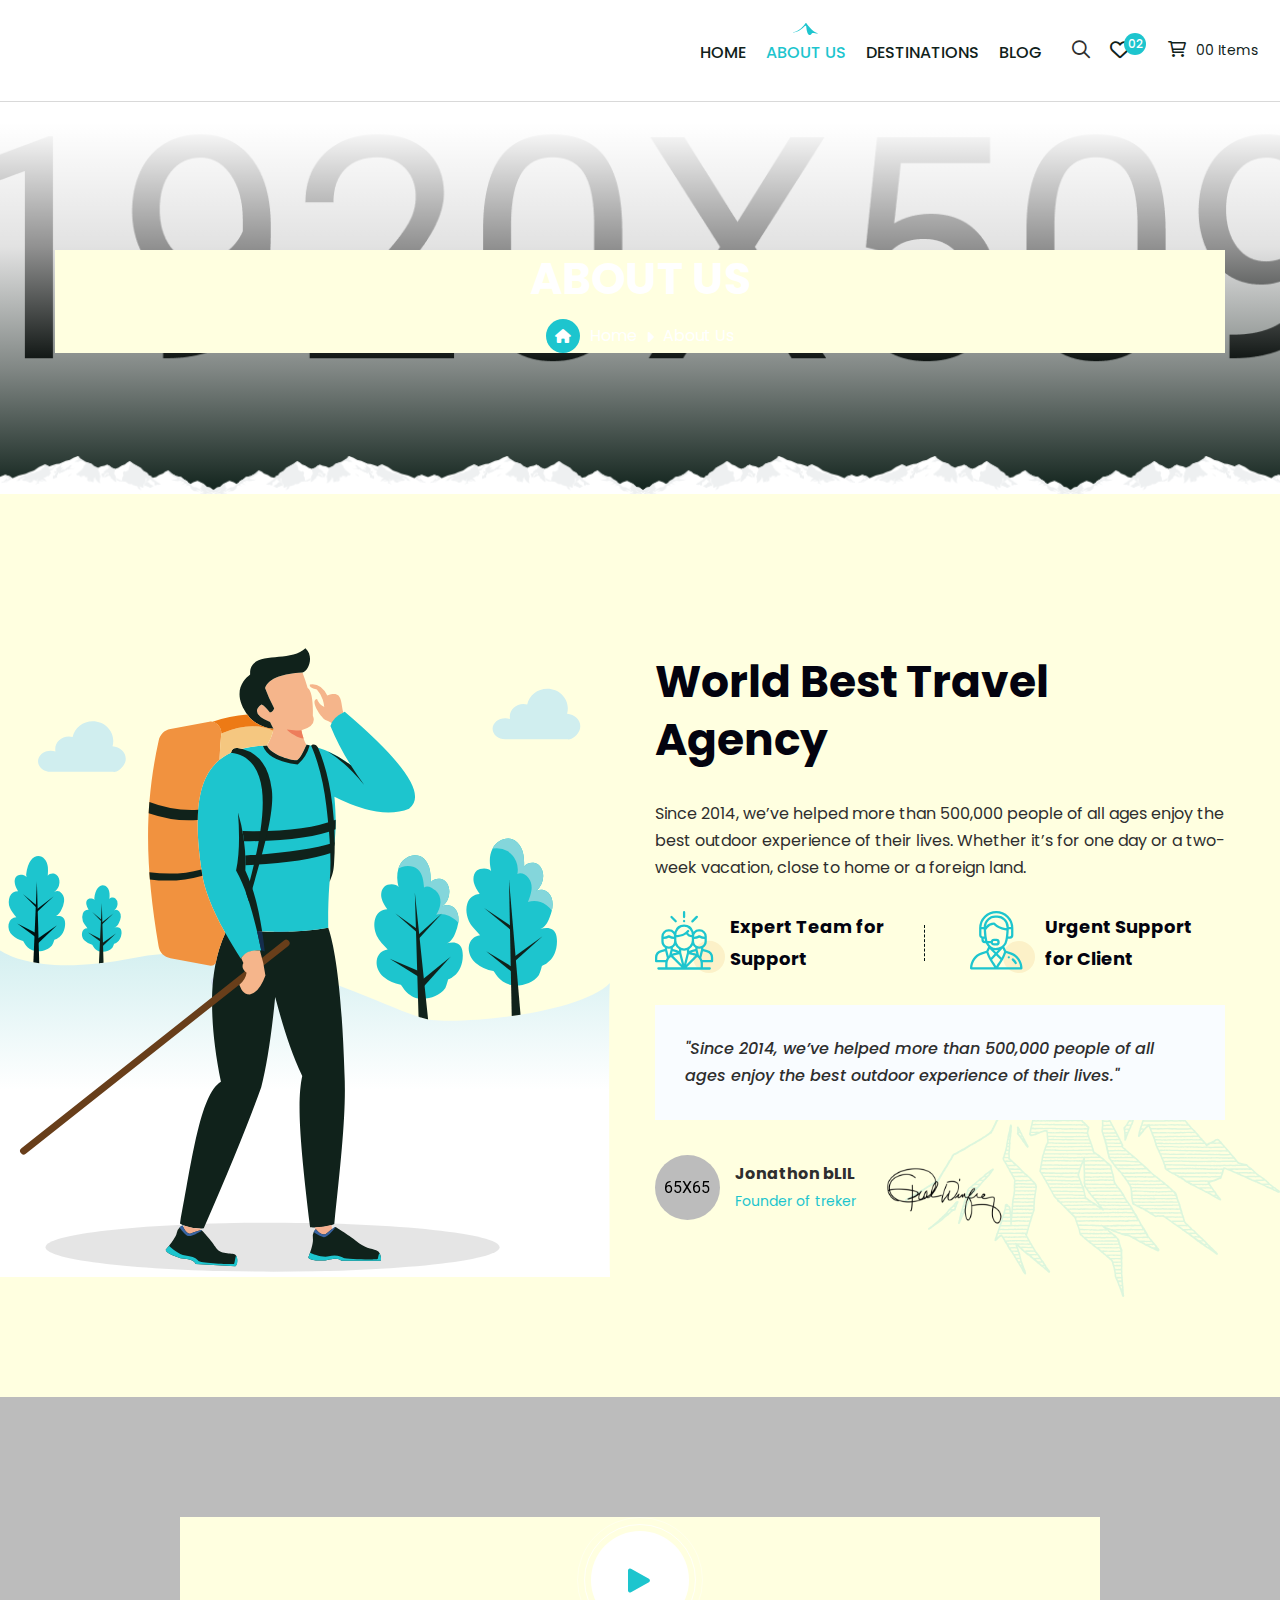
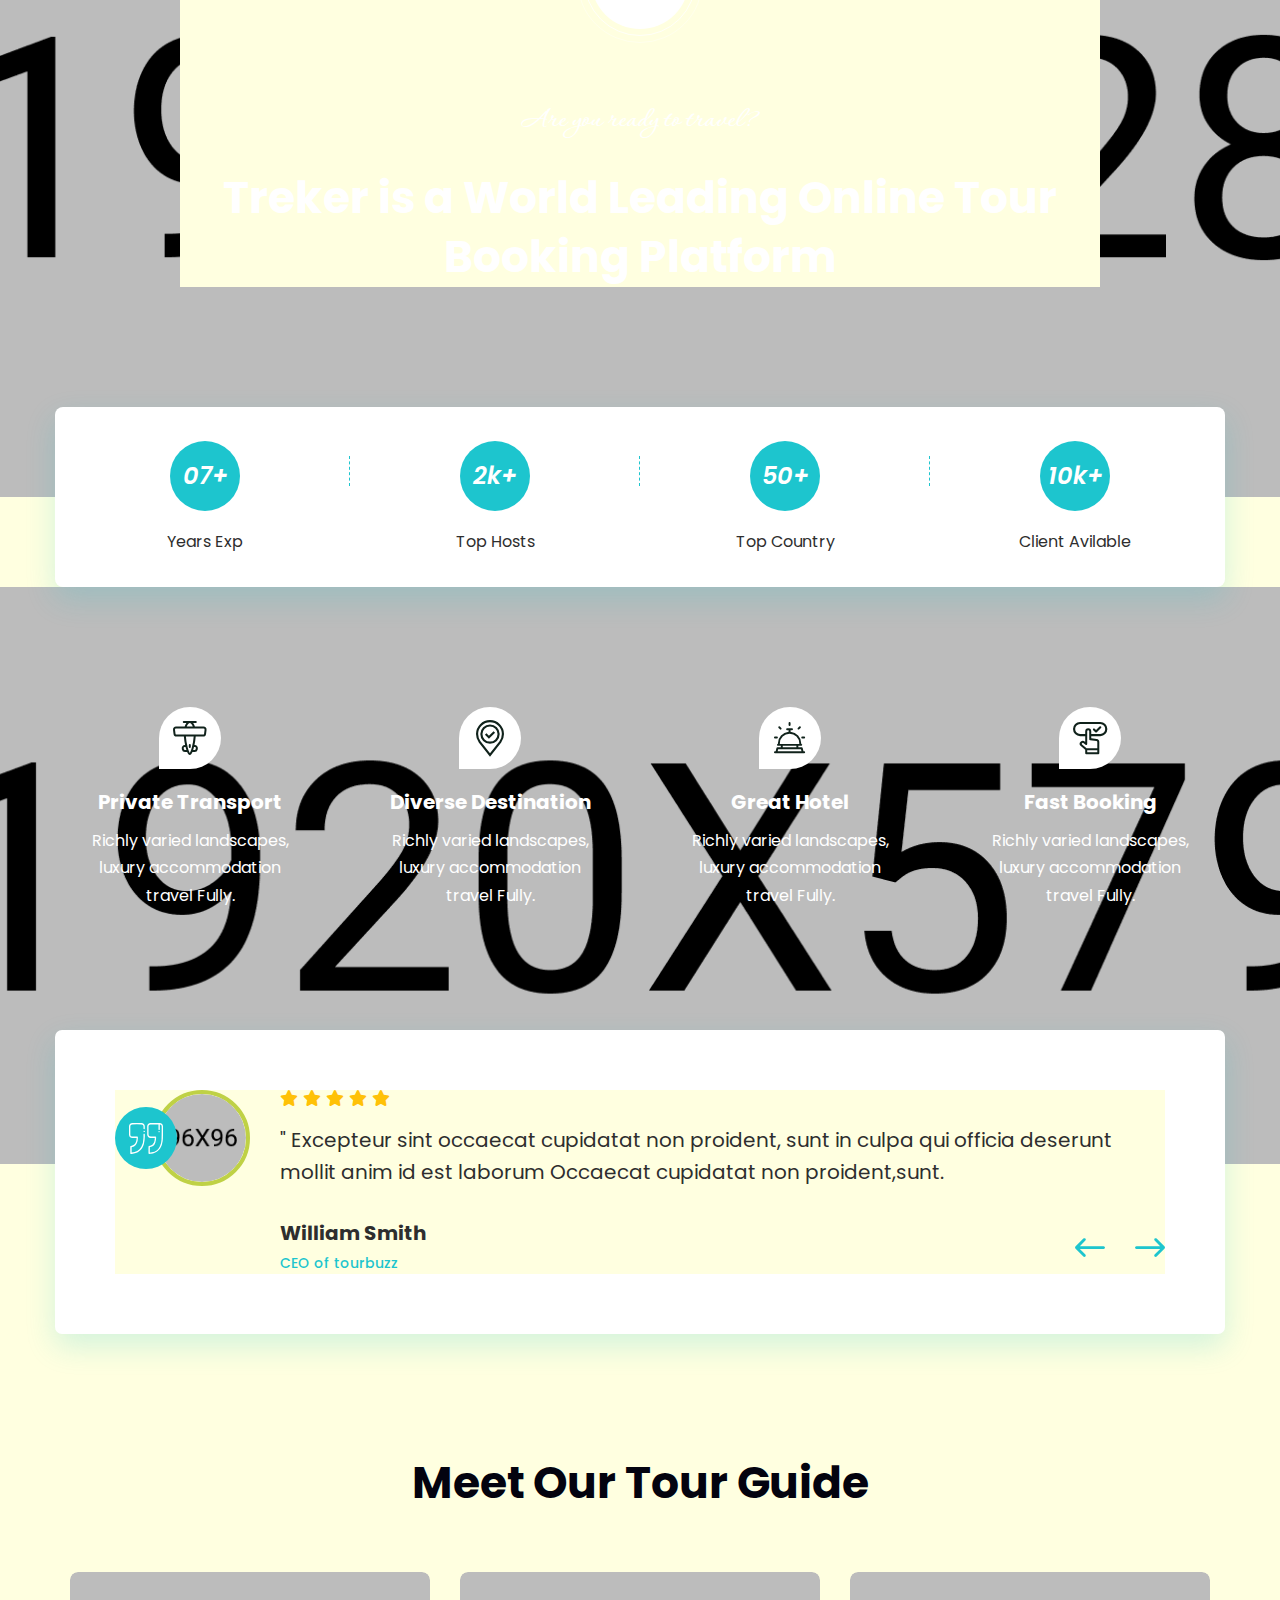
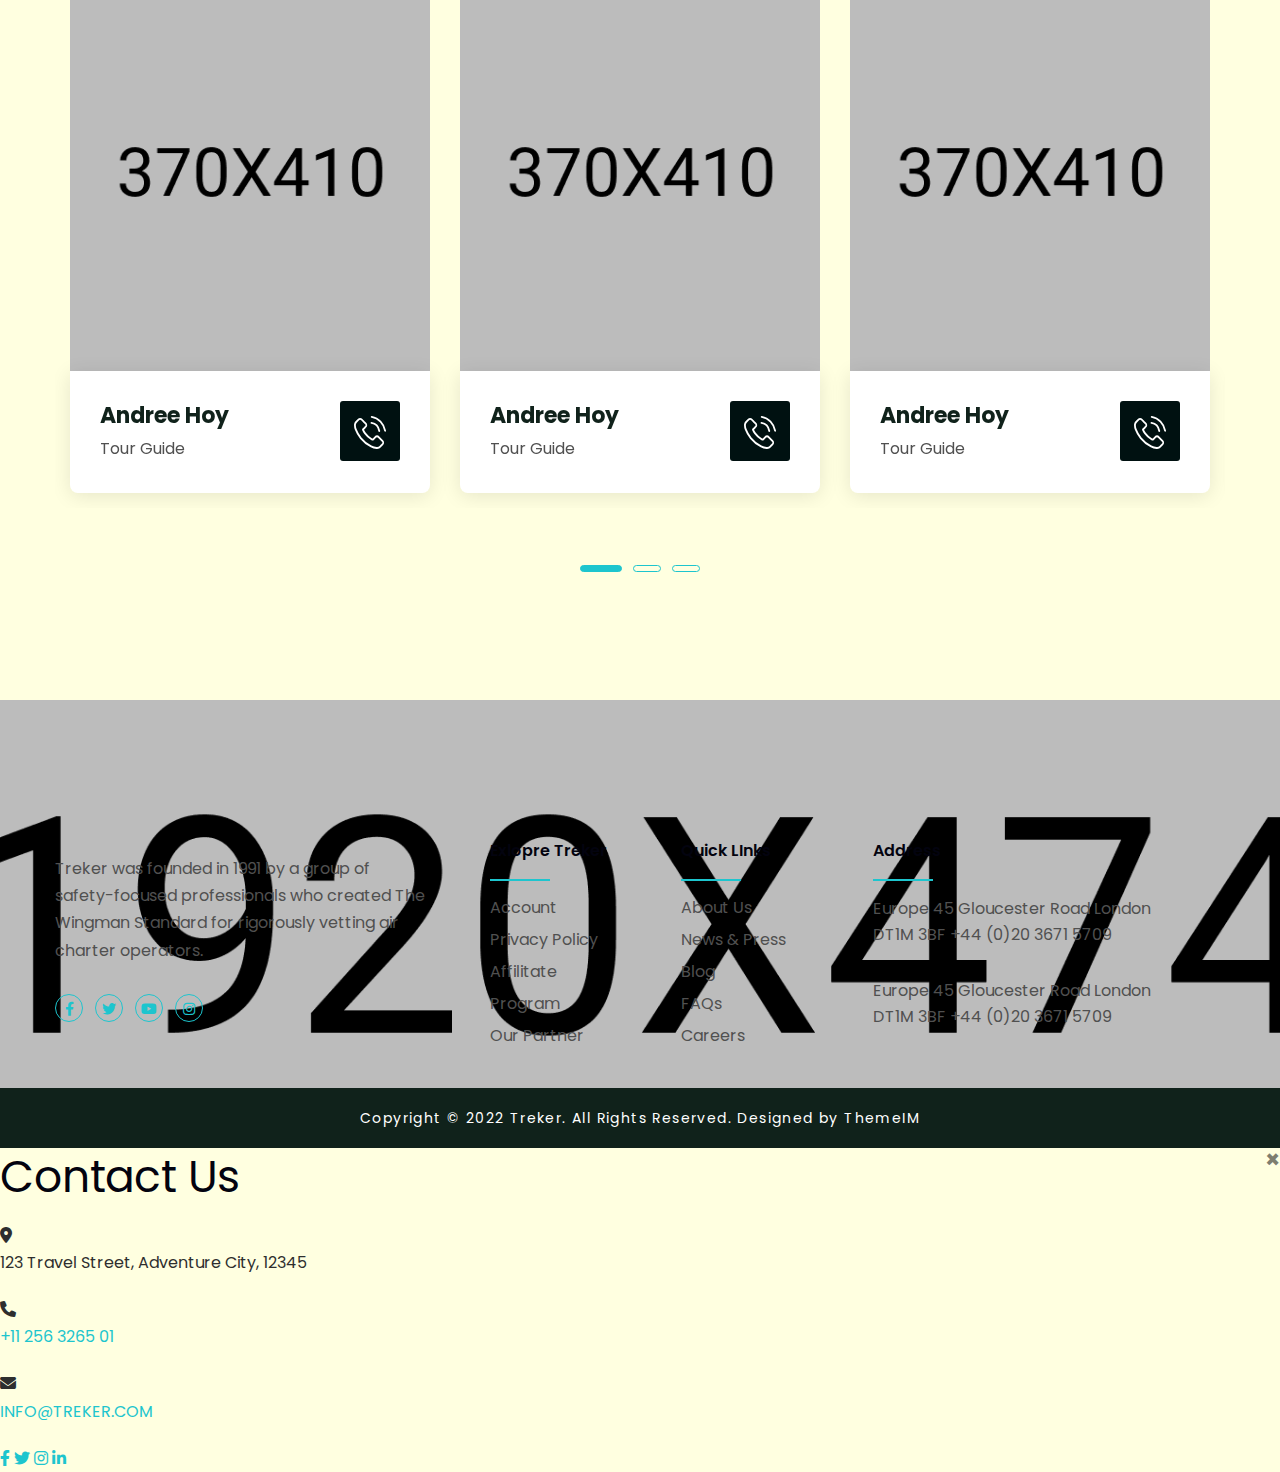
==== about.html @ 681a2a3d "Initial commit" ====
<!DOCTYPE html>
<html lang="en">
<head>
<meta charset="utf-8">
<title>Treker - About Us</title>
<!-- Stylesheets -->
<link href="css/bootstrap.css" rel="stylesheet">
<link href="css/style.css" rel="stylesheet">
<link rel="shortcut icon" href="images/favicon.png" type="image/x-icon">
<link rel="icon" href="images/favicon.png" type="image/x-icon">
<!-- Responsive -->
<meta http-equiv="X-UA-Compatible" content="IE=edge">
<meta name="viewport" content="width=device-width, initial-scale=1.0, maximum-scale=1.0, user-scalable=0">
<link href="css/responsive.css" rel="stylesheet">
<!--[if lt IE 9]><script src="https://cdnjs.cloudflare.com/ajax/libs/html5shiv/3.7.3/html5shiv.js"></script><![endif]--> 

</head>

<body>
  <div class="page-wrapper"> 
  
    <!-- Preloader -->
    <div class="preloader"></div> 
    <div class="search-backdrop"></div>
    <!-- Main Header-->
    <header class="main-header header-style-two">
        <!-- Header Upper -->
        <div class="header-upper">        
            <div class="auto-container">
                <!-- Main Box -->
                <div class="main-box clearfix">
                    <!--Logo-->
                    <div class="logo-box">
                         <div class="logo"><a href="index.html" title="Treker"><img src="images/logo.svg" alt="" title="Treker"></a></div>
                    </div>

                    <div class="nav-box clearfix">
                        <!--Nav Outer-->
                        <div class="nav-outer clearfix">         
                            <nav class="main-menu">
                                <ul class="navigation clearfix">
                                    <li class="dropdown"><a href="index.html">Home</a>
                                        
                                    <li class="current dropdown"><a href="about.html">About Us</a>
                                    
                                    
                                    <li><a href="destinations.html">Destinations</a></li>
                                   
                                    <li class="dropdown"><a href="blog.html">Blog</a>
                                   
                                </ul>
                            </nav>
                            <!-- Main Menu End-->
                        </div>
                        <!--Nav Outer End-->

                        <div class="links-box clearfix">
                            <div class="link search-btn search-toggle"><span class="icon far fa-search"></span></div>
                            <div class="link fav-btn"><a href="#"><span class="icon far fa-heart"></span><span class="count">02</span></a></div>
                            <div class="link cart-btn"><a href="#" class="clearfix"><div class="cart-info"><span class="icon far fa-shopping-cart"></span>00 Items</div></a></div>
                        </div>

                        <!-- Hidden Nav Toggler -->
                        <div class="nav-toggler">
                            <button class="hidden-bar-opener"><span class="icon"><img src="images/icons/menu-icon.svg" alt=""></span></button>
                        </div>

                    </div>

                    <!-- End Header Upper -->
                    <div class="search-box">
                        <div class="outer-container">
                            <div class="inner-box">
                                <div class="form-box">
                                    <div class="s-close-btn"><span class="icon far fa-times"></span></div>
                                    <span class="s-icon fa fa-search"></span>
                                    <form method="post" action="index.html">
                                        <div class="form-group">
                                            <input type="search" name="search" value="" placeholder="Search Here" required="">
                                        </div>
                                    </form>
                                </div>
                            </div>
                        </div>
                    </div>

                </div>
            </div>
        </div>
    </header>
    <!--End Main Header -->

    <!--Search Backdrop-->
    <div class="search-backdrop"></div>

    
    <!--Menu Backdrop-->
    <div class="menu-backdrop"></div>

    <!-- Hidden Navigation Bar -->
    <section class="hidden-bar">
        <!-- Hidden Bar Wrapper -->
        <div class="hidden-bar-wrapper">
            <div class="hidden-bar-closer"><span class="icon"><svg class="icon-close" role="presentation" viewBox="0 0 16 14"><path d="M15 0L1 14m14 0L1 0" stroke="currentColor" fill="none" fill-rule="evenodd"></path></svg></span></div>
            <div class="nav-logo-box">
                <div class="logo"><a href="index.html" title="Treker"><img src="images/logo.svg" alt="" title="Treker"></a></div>
            </div>
            <!-- .Side-menu -->
            <div class="side-menu">
                 <ul class="navigation clearfix">
                    <li class="dropdown"><a href="index.html">Home</a>
                        <ul>
                            <li><a href="index.html">Home 01</a></li>
                            <li><a href="index-2.html">Home 02</a></li>
                        </ul>
                    </li>
                    <li class="current dropdown"><a href="about.html">About Us</a>
                        <ul>
                            <li><a href="team.html">Our Team</a></li>
                            <li><a href="team-member.html">Team Member</a></li>
                            <li><a href="faq.html">FAQs</a></li>
                            <li><a href="gallery.html">Gallery</a></li>
                        </ul>
                    </li>
                    <li class="dropdown"><a href="shop.html">Shop</a>
                        <ul>
                            <li><a href="shop.html">Our Shop</a></li>
                            <li><a href="product-single.html">Product Details</a></li>
                            <li><a href="wishlist.html">My Wishlist</a></li>
                            <li><a href="shopping-cart.html">Shopping Cart</a></li>
                            <li><a href="checkout.html">Checkout</a></li>
                            <li><a href="signup.html">Signup</a></li>
                            <li><a href="login.html">Login</a></li>
                            <li><a href="reset-password.html">Forgot Password</a></li>
                        </ul>
                    </li>
                    <li><a href="destinations.html">Destinations</a></li>
                    <li><a href="trekking.html">Trekking</a></li>
                    <li class="dropdown"><a href="#">Pages</a>
                        <ul>
                            <li><a href="activities.html">Activities</a></li>
                            <li><a href="destinations-2.html">Destinations 02</a></li>
                            <li><a href="tours.html">Tours</a></li>
                            <li><a href="packages.html">Packages 01</a></li>
                            <li><a href="packages-2.html">Packages 02</a></li>
                            <li><a href="booking.html">Booking</a></li>
                            <li><a href="terms-conditions.html">Terms & Conditions</a></li>
                            <li><a href="error-page.html">404 Page</a></li>
                        </ul>
                    </li>
                    <li class="dropdown"><a href="blog.html">News</a>
                        <ul>
                            <li><a href="blog.html">Our Blog</a></li>
                            <li><a href="blog-2.html">Blog Classic</a></li>
                            <li><a href="blog-single.html">Blog Details</a></li>
                        </ul>
                    </li>
                    <li><a href="contact.html">Contact</a></li>
                </ul>
            </div><!-- /.Side-menu -->
            
            <div class="links-box clearfix">
                <div class="clearfix">
                    <div class="link"><a href="login.html" class="theme-btn btn-style-one"><span>Login<i class="icon far fa-angle-right"></i></span></a></div>
                    <div class="link"><a href="signup.html" class="theme-btn btn-style-two"><span>Sign Up<i class="icon far fa-angle-right"></i></span></a></div>
                </div>
            </div>
        
        </div><!-- / Hidden Bar Wrapper -->
    </section>
    <!-- / Hidden Bar -->

    <div class="cart-backdrop"></div>
    <!--Cart Sidebar-->
    <div class="cart-sidebar">
        <div class="cart-side-inner">
            <div class="cart-side-header">
                <div class="closer-btn"><span>Close</span></div>
                <h5>Shopping Cart</h5>
            </div>
            <div class="prod-box">
                <div class="prod-block">
                    <div class="prod-inner">
                        <div class="prod-thumb"><a href="#"><img src="images/resource/shop/shop-thumb-1.jpg" alt=""></a></div>
                        <div class="remove-item"><a href="#"><i class="far fa-times"></i></a></div>
                        <div class="prod-title"><a href="#">Smart Air Bag Travel</a></div>
                        <div class="quantity-box">
                            <div class="item-quantity">
                                <input class="qty-spinner" type="text" value="1" name="quantity">
                            </div>
                        </div>
                        <div class="calculations">1 x <span>$225.00</span></div>
                    </div>
                </div>
            </div>
        </div>
        <div class="lower-content">
            <div class="count clearfix">
                <span class="ttl">Subtotal</span>
                <span class="dtl">$225.00</span>
            </div>
            <div class="links clearfix">
                <div class="left"><a href="#" class="theme-btn btn-style-one"><span>View Cart</span></a></div>
                <div class="right"><a href="#" class="theme-btn btn-style-two"><span>Checkout</span></a></div>
            </div>
        </div>
    </div>

    <!-- Banner Section -->
    <section class="inner-banner">
        <div class="image-layer" style="background-image: url(images/background/banner-image-1.jpg);"></div>
        <div class="auto-container">
            <div class="content-box">
                <h2>ABOUT US</h2>
                <div class="bread-crumb">
                    <ul class="clearfix">
                        <li><span class="icon-home fa fa-home"></span><a href="index.html">Home</a></li>
                        <li class="current">About Us</li>
                    </ul>
                </div>
            </div>
        </div>
    </section>
    <!--End Banner Section -->

    <!--About Us Section-->
    <section class="about-three">
        <div class="floated-icon right"><img src="images/resource/hills-image.svg" alt="" title=""></div>
        <div class="auto-container">
            <div class="row clearfix">
                <!--Text Col-->
                <div class="text-col col-lg-6 col-md-12 col-sm-12">
                    <div class="inner wow fadeInRight" data-wow-duration="1500ms" data-wow-delay="0ms">
                        <h2>World Best Travel Agency</h2>
                        <div class="text upper-text">Since 2014, we’ve helped more than 500,000 people of all ages enjoy the best outdoor experience of their lives. Whether it’s for one day or a two-week vacation, close to home or a foreign land.</div>
                        <div class="f-blocks clearfix">
                            <div class="f-block">
                                <div class="inner-box">
                                    <div class="icon"><img src="images/resource/about-icon-1.svg" alt="" title=""></div>
                                    <h6>Expert Team for Support</h6>
                                </div>
                            </div>
                            <div class="f-block">
                                <div class="inner-box">
                                    <div class="icon"><img src="images/resource/about-icon-2.svg" alt="" title=""></div>
                                    <h6>Urgent Support for Client</h6>
                                </div>
                            </div>
                        </div>
                        <div class="quote-box">
                            <div class="quote">"Since 2014, we’ve helped more than 500,000 people of all ages enjoy the best outdoor experience of their lives."</div>
                            <div class="quote-info clearfix">
                                <div class="image"><img src="images/resource/about-thumb-1.jpg" alt="" title=""></div>
                                <div class="info">
                                    <span class="name">Jonathon bLIL</span>
                                    <span class="designation">Founder of treker</span>
                                </div>
                                <div class="signature"><img src="images/resource/signature-1.png" alt="" title=""></div>
                            </div>
                        </div>
                    </div>
                </div>
                <!--Image Col-->
                <div class="image-col col-lg-6 col-md-12 col-sm-12">
                    <div class="inner wow fadeInLeft" data-wow-duration="1500ms" data-wow-delay="0ms">
                        <div class="image-box">
                            <img src="images/resource/about-image-3.svg" alt="" title="">
                        </div>
                    </div>
                </div>
            </div>
        </div>
    </section>

    <!-- Facts Section -->
    <section class="facts-section">
        <div class="image-layer" style="background-image: url(images/background/image-6.jpg);"></div>
        <div class="auto-container">
            <div class="content-box">
                <div class="video-btn"><a href="https://www.youtube.com/watch?v=0xhr0j877bI" class="theme-btn lightbox-image"><span class="icon"><img src="images/icons/video-icon-2.svg" alt="" title=""></span></a></div>
                <div class="subtitle">Are you ready to travel?</div>
                <h2>Treker is a World Leading Online Tour Booking Platform</h2>
            </div>
        </div>
        <div class="facts-box">
            <div class="auto-container">
                <div class="inner-box">
                    <div class="row clearfix">
                        <!--Block-->
                        <div class="fact-block col-xl-3 col-lg-3 col-md-6 col-sm-12">
                            <div class="inner">
                                <div class="count"><span>07+</span></div>
                                <div class="fact-title"><span>Years Exp</span></div>
                            </div>
                        </div>
                        <!--Block-->
                        <div class="fact-block col-xl-3 col-lg-3 col-md-6 col-sm-12">
                            <div class="inner">
                                <div class="count"><span>2k+</span></div>
                                <div class="fact-title"><span>Top Hosts</span></div>
                            </div>
                        </div>
                        <!--Block-->
                        <div class="fact-block col-xl-3 col-lg-3 col-md-6 col-sm-12">
                            <div class="inner">
                                <div class="count"><span>50+</span></div>
                                <div class="fact-title"><span>Top Country</span></div>
                            </div>
                        </div>
                        <!--Block-->
                        <div class="fact-block col-xl-3 col-lg-3 col-md-6 col-sm-12">
                            <div class="inner">
                                <div class="count"><span>10k+</span></div>
                                <div class="fact-title"><span>Client Avilable</span></div>
                            </div>
                        </div>
                    </div>
                </div>
            </div>
        </div>
    </section>
    <!--End Facts Section -->

    <!--Why Section-->
    
    <!-- Features Section -->
    <section class="features-section">
        <div class="image-layer" style="background-image: url(images/background/image-7.jpg);"></div>
        <div class="auto-container">
            <div class="upper-box">
                <div class="row clearfix">
                    <!--Block-->
                    <div class="feature-block col-lg-3 col-md-6 col-sm-12">
                        <div class="inner-box">
                            <div class="icon-box"><img src="images/resource/f-icon-1.svg" alt="" ></div>
                            <h5>Private Transport</h5>
                            <div class="text">Richly varied landscapes, luxury accommodation travel Fully.</div>
                        </div>
                    </div>
                    <!--Block-->
                    <div class="feature-block col-lg-3 col-md-6 col-sm-12">
                        <div class="inner-box">
                            <div class="icon-box"><img src="images/resource/f-icon-2.svg" alt="" ></div>
                            <h5>Diverse Destination</h5>
                            <div class="text">Richly varied landscapes, luxury accommodation travel Fully.</div>
                        </div>
                    </div>
                    <!--Block-->
                    <div class="feature-block col-lg-3 col-md-6 col-sm-12">
                        <div class="inner-box">
                            <div class="icon-box"><img src="images/resource/f-icon-3.svg" alt="" ></div>
                            <h5>Great Hotel</h5>
                            <div class="text">Richly varied landscapes, luxury accommodation travel Fully.</div>
                        </div>
                    </div>
                    <!--Block-->
                    <div class="feature-block col-lg-3 col-md-6 col-sm-12">
                        <div class="inner-box">
                            <div class="icon-box"><img src="images/resource/f-icon-4.svg" alt="" ></div>
                            <h5>Fast Booking</h5>
                            <div class="text">Richly varied landscapes, luxury accommodation travel Fully.</div>
                        </div>
                    </div>
                </div>
            </div>
        </div>
        <div class="carousel-box">
            <div class="auto-container">
                <div class="inner-box">
                    <div class="reviews-carousel owl-theme owl-carousel">
                        <!--Block-->
                        <div class="slide-item">
                            <div class="inner">
                                <div class="left-image">
                                    <div class="icon"><img src="images/icons/quotes-3.svg" alt=""></div>
                                    <div class="image"><img src="images/resource/rev-thumb-4.png" alt=""></div>
                                </div>
                                <div class="rating"><i class="fa fa-star"></i><i class="fa fa-star"></i><i class="fa fa-star"></i><i class="fa fa-star"></i><i class="fa fa-star"></i></div>
                                <div class="text">" Excepteur sint occaecat cupidatat non proident, sunt in culpa qui officia deserunt mollit anim id est laborum Occaecat cupidatat non proident,sunt.</div>
                                <div class="info">
                                    <span class="name">William Smith</span>
                                    <span class="designation">CEO of tourbuzz</span>
                                </div>
                            </div>
                        </div>
                        <!--Block-->
                        <div class="slide-item">
                            <div class="inner">
                                <div class="left-image">
                                    <div class="icon"><img src="images/icons/quotes-3.svg" alt=""></div>
                                    <div class="image"><img src="images/resource/rev-thumb-4.png" alt=""></div>
                                </div>
                                <div class="rating"><i class="fa fa-star"></i><i class="fa fa-star"></i><i class="fa fa-star"></i><i class="fa fa-star"></i><i class="fa fa-star"></i></div>
                                <div class="text">" Excepteur sint occaecat cupidatat non proident, sunt in culpa qui officia deserunt mollit anim id est laborum Occaecat cupidatat non proident,sunt.</div>
                                <div class="info">
                                    <span class="name">William Smith</span>
                                    <span class="designation">CEO of tourbuzz</span>
                                </div>
                            </div>
                        </div>
                        <!--Block-->
                        <div class="slide-item">
                            <div class="inner">
                                <div class="left-image">
                                    <div class="icon"><img src="images/icons/quotes-3.svg" alt=""></div>
                                    <div class="image"><img src="images/resource/rev-thumb-4.png" alt=""></div>
                                </div>
                                <div class="rating"><i class="fa fa-star"></i><i class="fa fa-star"></i><i class="fa fa-star"></i><i class="fa fa-star"></i><i class="fa fa-star"></i></div>
                                <div class="text">" Excepteur sint occaecat cupidatat non proident, sunt in culpa qui officia deserunt mollit anim id est laborum Occaecat cupidatat non proident,sunt.</div>
                                <div class="info">
                                    <span class="name">William Smith</span>
                                    <span class="designation">CEO of tourbuzz</span>
                                </div>
                            </div>
                        </div>
                    </div>
                </div>
            </div>
        </div>
    </section>
    

    <!--Team Section-->
    <section class="team-section">

        <div class="floated-icon left"><img src="images/resource/team-icon-left.svg" alt="" title=""></div>
        <div class="floated-icon right"><img src="images/resource/stones-right.svg" alt="" title=""></div>
        <div class="auto-container">
            <div class="title-box centered">
                <h2><span>Meet Our Tour Guide</span></h2>
            </div>
            <div class="carousel-box">
                <div class="team-carousel owl-theme owl-carousel">
                    <!--Block-->
                    <div class="team-block-one">
                        <div class="inner-box">
                            <div class="image-box">
                                <div class="image"><a href="#"><img src="images/resource/team-1.jpg" alt="" title=""></a></div>
                            </div>
                            <div class="lower-box">
                                <h4><a href="#">Andree Hoy</a></h4>
                                <div class="designation">Tour Guide</div>
                                <div class="phone">
                                    <a href="#" class="theme-btn call-btn"><i class="icon"><img src="images/icons/phone-call.svg" alt="" title=""></i></a>
                                </div>
                            </div>
                        </div>
                    </div>

                    <!--Block-->
                    <div class="team-block-one">
                        <div class="inner-box">
                            <div class="image-box">
                                <div class="image"><a href="#"><img src="images/resource/team-2.jpg" alt="" title=""></a></div>
                            </div>
                            <div class="lower-box">
                                <h4><a href="#">Andree Hoy</a></h4>
                                <div class="designation">Tour Guide</div>
                                <div class="phone">
                                    <a href="#" class="theme-btn call-btn"><i class="icon"><img src="images/icons/phone-call.svg" alt="" title=""></i></a>
                                </div>
                            </div>
                        </div>
                    </div>

                    <!--Block-->
                    <div class="team-block-one">
                        <div class="inner-box">
                            <div class="image-box">
                                <div class="image"><a href="#"><img src="images/resource/team-3.jpg" alt="" title=""></a></div>
                            </div>
                            <div class="lower-box">
                                <h4><a href="#">Andree Hoy</a></h4>
                                <div class="designation">Tour Guide</div>
                                <div class="phone">
                                    <a href="#" class="theme-btn call-btn"><i class="icon"><img src="images/icons/phone-call.svg" alt="" title=""></i></a>
                                </div>
                            </div>
                        </div>
                    </div>

                    <!--Block-->
                    <div class="team-block-one">
                        <div class="inner-box">
                            <div class="image-box">
                                <div class="image"><a href="#"><img src="images/resource/team-1.jpg" alt="" title=""></a></div>
                            </div>
                            <div class="lower-box">
                                <h4><a href="#">Andree Hoy</a></h4>
                                <div class="designation">Tour Guide</div>
                                <div class="phone">
                                    <a href="#" class="theme-btn call-btn"><i class="icon"><img src="images/icons/phone-call.svg" alt="" title=""></i></a>
                                </div>
                            </div>
                        </div>
                    </div>

                    <!--Block-->
                    <div class="team-block-one">
                        <div class="inner-box">
                            <div class="image-box">
                                <div class="image"><a href="#"><img src="images/resource/team-2.jpg" alt="" title=""></a></div>
                            </div>
                            <div class="lower-box">
                                <h4><a href="#">Andree Hoy</a></h4>
                                <div class="designation">Tour Guide</div>
                                <div class="phone">
                                    <a href="#" class="theme-btn call-btn"><i class="icon"><img src="images/icons/phone-call.svg" alt="" title=""></i></a>
                                </div>
                            </div>
                        </div>
                    </div>

                    <!--Block-->
                    <div class="team-block-one">
                        <div class="inner-box">
                            <div class="image-box">
                                <div class="image"><a href="#"><img src="images/resource/team-3.jpg" alt="" title=""></a></div>
                            </div>
                            <div class="lower-box">
                                <h4><a href="#">Andree Hoy</a></h4>
                                <div class="designation">Tour Guide</div>
                                <div class="phone">
                                    <a href="#" class="theme-btn call-btn"><i class="icon"><img src="images/icons/phone-call.svg" alt="" title=""></i></a>
                                </div>
                            </div>
                        </div>
                    </div>

                    <!--Block-->
                    <div class="team-block-one">
                        <div class="inner-box">
                            <div class="image-box">
                                <div class="image"><a href="#"><img src="images/resource/team-1.jpg" alt="" title=""></a></div>
                            </div>
                            <div class="lower-box">
                                <h4><a href="#">Andree Hoy</a></h4>
                                <div class="designation">Tour Guide</div>
                                <div class="phone">
                                    <a href="#" class="theme-btn call-btn"><i class="icon"><img src="images/icons/phone-call.svg" alt="" title=""></i></a>
                                </div>
                            </div>
                        </div>
                    </div>

                    <!--Block-->
                    <div class="team-block-one">
                        <div class="inner-box">
                            <div class="image-box">
                                <div class="image"><a href="#"><img src="images/resource/team-2.jpg" alt="" title=""></a></div>
                            </div>
                            <div class="lower-box">
                                <h4><a href="#">Andree Hoy</a></h4>
                                <div class="designation">Tour Guide</div>
                                <div class="phone">
                                    <a href="#" class="theme-btn call-btn"><i class="icon"><img src="images/icons/phone-call.svg" alt="" title=""></i></a>
                                </div>
                            </div>
                        </div>
                    </div>

                    <!--Block-->
                    <div class="team-block-one">
                        <div class="inner-box">
                            <div class="image-box">
                                <div class="image"><a href="#"><img src="images/resource/team-3.jpg" alt="" title=""></a></div>
                            </div>
                            <div class="lower-box">
                                <h4><a href="#">Andree Hoy</a></h4>
                                <div class="designation">Tour Guide</div>
                                <div class="phone">
                                    <a href="#" class="theme-btn call-btn"><i class="icon"><img src="images/icons/phone-call.svg" alt="" title=""></i></a>
                                </div>
                            </div>
                        </div>
                    </div>

                </div>
            </div>
        </div>
    </section>

    <!--Main Footer-->
    <footer class="footer-two">
        <div class="bg-layer" style="background-image: url(images/background/footer-bg.png);"></div>
        <div class="upper-section">
            <div class="auto-container">

                <div class="row clearfix">

                    <div class="footer-column col-xl-4 col-lg-12 col-md-12 col-sm-12">
                        <!--Logo-->
                        <div class="footer-logo">
                            <div class="logo"><a href="index.html" title="Treker"><img src="images/logo.svg" alt="" title="Treker"></a></div>
                        </div>
                        <div class="footer-text">Treker was founded in 1991 by a group of safety-focused professionals who created The Wingman Standard for rigorously vetting air charter operators.</div>
                        <div class="social-links">
                            <ul class="clearfix">
                                <li><a href="#"><i class="fab fa-facebook-f"></i></a></li>
                                <li><a href="#"><i class="fab fa-twitter"></i></a></li>
                                <li><a href="#"><i class="fab fa-youtube"></i></a></li>
                                <li><a href="#"><i class="fab fa-instagram"></i></a></li>
                            </ul>
                        </div>
                    </div>

                    <div class="big-column col-xl-8 col-lg-12 col-md-12 col-sm-12">
                        <div class="row clearfix">

                            <div class="footer-column col-lg-3 col-md-4 col-sm-12">
                                <h6>Exlopre Treker</h6>
                                <div class="links">
                                    <ul>
                                        <li><a href="#">Account</a></li>
                                        <li><a href="#">Privacy Policy</a></li>
                                        <li><a href="#">Affilitate</a></li><li><a href="#">Program</a></li>
                                        <li><a href="#">Our Partner</a></li>
                                    </ul>
                                </div>
                            </div>

                            <div class="footer-column col-lg-3 col-md-4 col-sm-12">
                                <h6>Quick lInks</h6>
                                <div class="links">
                                    <ul>
                                        <li><a href="#">About us</a></li>
                                        <li><a href="#">News & press</a></li>
                                        <li><a href="#">Blog</a></li>
                                        <li><a href="#">FAQs</a></li>
                                        <li><a href="#">Careers</a></li>
                                    </ul>
                                </div>
                            </div>

                            <div class="info-block col-lg-6 col-md-4 col-sm-12">
                                <h6>Address</h6>
                                <div class="info">
                                    <ul>
                                        <li>Europe 45 Gloucester Road London DT1M 3BF <a href="tel:+44(0)2036715709">+44 (0)20 3671 5709</a></li>
                                        <li>Europe 45 Gloucester Road London DT1M 3BF <a href="tel:+44(0)2036715709">+44 (0)20 3671 5709</a></li>
                                    </ul>
                                </div>
                            </div>

                        </div>
                    </div>
                </div>
            </div>
        </div>

        <div class="f-bottom">
            <div class="auto-container">
                <div class="inner clearfix">
                    <div class="copyright">Copyright &copy; 2022 Treker. All Rights Reserved. Designed by ThemeIM</div>
                </div>
            </div>
        </div>

    </footer>

</div>
<!--End pagewrapper--> 

<!--Scroll to top-->
<div class="scroll-to-top scroll-to-target" data-target="html"><span class="icon"><img src="images/icons/arrow-up.svg" alt="" title="Go To Top"></span></div>

<script src="js/jquery.js"></script>
<script src="js/popper.min.js"></script>
<script src="js/bootstrap.min.js"></script>
<script src="js/jquery-ui.js"></script>
<script src="js/jquery.fancybox.js"></script>
<script src="js/bxslider.js"></script>
<script src="js/touchspin.js"></script>
<script src="js/owl.js"></script>
<script src="js/wow.js"></script>
<script src="js/custom-script.js"></script>
</body>
</html>
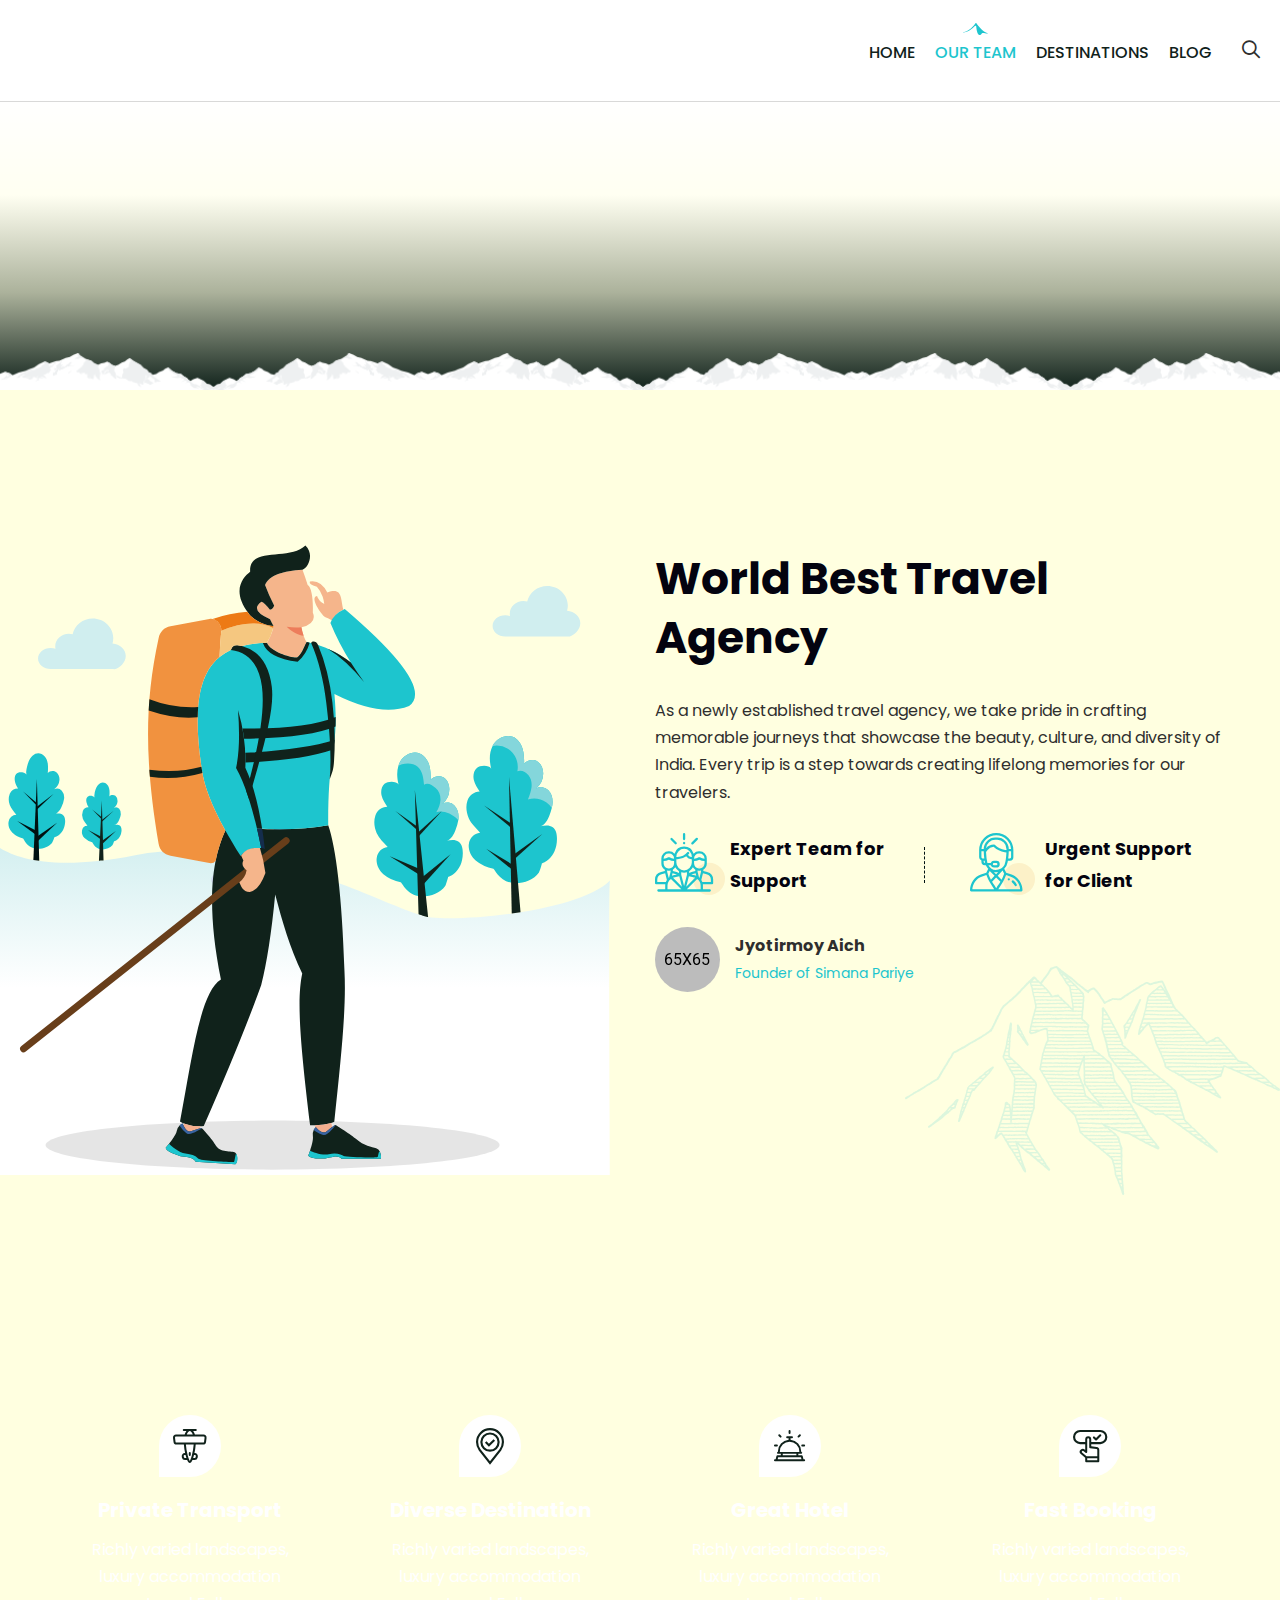
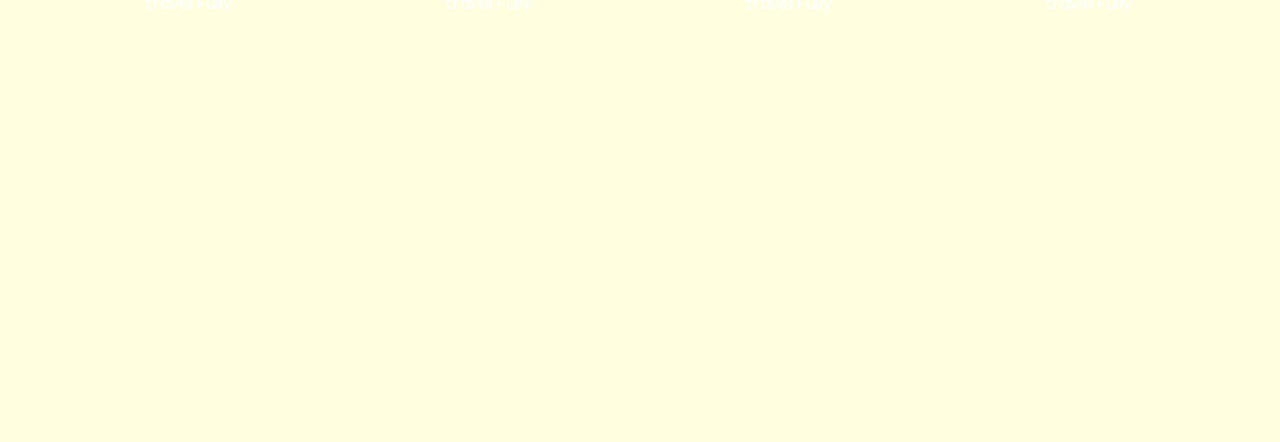
==== commit 5c97f295: "Updated code with changes" ====
--- a/about.html
+++ b/about.html
@@ -1,678 +1,337 @@
-<!DOCTYPE html>
-<html lang="en">
-<head>
-<meta charset="utf-8">
-<title>Treker - About Us</title>
-<!-- Stylesheets -->
-<link href="css/bootstrap.css" rel="stylesheet">
-<link href="css/style.css" rel="stylesheet">
-<link rel="shortcut icon" href="images/favicon.png" type="image/x-icon">
-<link rel="icon" href="images/favicon.png" type="image/x-icon">
-<!-- Responsive -->
-<meta http-equiv="X-UA-Compatible" content="IE=edge">
-<meta name="viewport" content="width=device-width, initial-scale=1.0, maximum-scale=1.0, user-scalable=0">
-<link href="css/responsive.css" rel="stylesheet">
-<!--[if lt IE 9]><script src="https://cdnjs.cloudflare.com/ajax/libs/html5shiv/3.7.3/html5shiv.js"></script><![endif]--> 
-
-</head>
-
-<body>
-  <div class="page-wrapper"> 
-  
-    <!-- Preloader -->
-    <div class="preloader"></div> 
-    <div class="search-backdrop"></div>
-    <!-- Main Header-->
-    <header class="main-header header-style-two">
-        <!-- Header Upper -->
-        <div class="header-upper">        
+    <!DOCTYPE html>
+    <html lang="en">
+    <head>
+    <meta charset="utf-8">
+    <title>Treker - About Us</title>
+    <!-- Stylesheets -->
+    <link href="css/bootstrap.css" rel="stylesheet">
+    <link href="css/style.css" rel="stylesheet">
+    <link rel="shortcut icon" href="images/favicon.png" type="image/x-icon">
+    <link rel="icon" href="images/favicon.png" type="image/x-icon">
+    <!-- Responsive -->
+    <meta http-equiv="X-UA-Compatible" content="IE=edge">
+    <meta name="viewport" content="width=device-width, initial-scale=1.0, maximum-scale=1.0, user-scalable=0">
+    <link href="css/responsive.css" rel="stylesheet">
+    <!--[if lt IE 9]><script src="https://cdnjs.cloudflare.com/ajax/libs/html5shiv/3.7.3/html5shiv.js"></script><![endif]--> 
+
+    </head>
+
+    <body>
+    <div class="page-wrapper"> 
+    
+        <!-- Preloader -->
+        <div class="preloader"></div> 
+        <div class="search-backdrop"></div>
+        <!-- Main Header-->
+        <header class="main-header header-style-two">
+            <!-- Header Upper -->
+            <div class="header-upper">        
+                <div class="auto-container">
+                    <!-- Main Box -->
+                    <div class="main-box clearfix">
+                        <!--Logo-->
+                        <div class="logo-box">
+                            <div class="logo"><a href="index.html" title="Treker"><img src="images/logo.svg" alt="" title="Treker"></a></div>
+                        </div>
+
+                        <div class="nav-box clearfix">
+                            <!--Nav Outer-->
+                            <div class="nav-outer clearfix">         
+                                <nav class="main-menu">
+                                    <ul class="navigation clearfix">
+                                        <li class="dropdown"><a href="index.html">Home</a>
+                                            
+                                        <li class="current dropdown"><a href="about.html">Our Team</a>
+                                        
+                                        
+                                        <li><a href="destinations.html">Destinations</a></li>
+                                    
+                                        <li class="dropdown"><a href="blog.html">Blog</a>
+                                    
+                                    </ul>
+                                </nav>
+                                <!-- Main Menu End-->
+                            </div>
+                            <!--Nav Outer End-->
+
+                            <div class="links-box clearfix">
+                                <div class="link search-btn search-toggle"><span class="icon far fa-search"></span></div>
+                            </div>
+
+                            <!-- Hidden Nav Toggler -->
+                            <div class="nav-toggler">
+                                <button class="hidden-bar-opener"><span class="icon"><img src="images/icons/menu-icon.svg" alt=""></span></button>
+                            </div>
+
+                        </div>
+
+                        <!-- End Header Upper -->
+                        <div class="search-box">
+                            <div class="outer-container">
+                                <div class="inner-box">
+                                    <div class="form-box">
+                                        <div class="s-close-btn"><span class="icon far fa-times"></span></div>
+                                        <span class="s-icon fa fa-search"></span>
+                                        <form method="post" action="index.html">
+                                            <div class="form-group">
+                                                <input type="search" name="search" value="" placeholder="Search Here" required="">
+                                            </div>
+                                        </form>
+                                    </div>
+                                </div>
+                            </div>
+                        </div>
+
+                    </div>
+                </div>
+            </div>
+        </header>
+        <!--End Main Header -->
+
+        <!--Search Backdrop-->
+        <div class="search-backdrop"></div>
+
+        
+        <!--Menu Backdrop-->
+        <div class="menu-backdrop"></div>
+
+        <!-- Hidden Navigation Bar -->
+        <section class="hidden-bar">
+            <!-- Hidden Bar Wrapper -->
+            <div class="hidden-bar-wrapper">
+                <div class="hidden-bar-closer"><span class="icon"><svg class="icon-close" role="presentation" viewBox="0 0 16 14"><path d="M15 0L1 14m14 0L1 0" stroke="currentColor" fill="none" fill-rule="evenodd"></path></svg></span></div>
+                <div class="nav-logo-box">
+                    <div class="logo"><a href="index.html" title="Treker"><img src="images/logo.svg" alt="" title="Treker"></a></div>
+                </div>
+                <!-- .Side-menu -->
+                <div class="side-menu">
+                    <ul class="navigation clearfix">
+                        <li class="dropdown"><a href="index.html">Home</a>
+                            <ul>
+                                <li><a href="index.html">Home 01</a></li>
+                                <li><a href="index-2.html">Home 02</a></li>
+                            </ul>
+                        </li>
+                        <li class="current dropdown"><a href="about.html">About Us</a>
+                            <ul>
+                                <li><a href="team.html">Our Team</a></li>
+                                <li><a href="team-member.html">Team Member</a></li>
+                                <li><a href="faq.html">FAQs</a></li>
+                                <li><a href="gallery.html">Gallery</a></li>
+                            </ul>
+                        </li>
+                        <li class="dropdown"><a href="shop.html">Shop</a>
+                            <ul>
+                                <li><a href="shop.html">Our Shop</a></li>
+                                <li><a href="product-single.html">Product Details</a></li>
+                                <li><a href="wishlist.html">My Wishlist</a></li>
+                                <li><a href="shopping-cart.html">Shopping Cart</a></li>
+                                <li><a href="checkout.html">Checkout</a></li>
+                                <li><a href="signup.html">Signup</a></li>
+                                <li><a href="login.html">Login</a></li>
+                                <li><a href="reset-password.html">Forgot Password</a></li>
+                            </ul>
+                        </li>
+                        <li><a href="destinations.html">Destinations</a></li>
+                        <li><a href="trekking.html">Trekking</a></li>
+                        <li class="dropdown"><a href="#">Pages</a>
+                            <ul>
+                                <li><a href="activities.html">Activities</a></li>
+                                <li><a href="destinations-2.html">Destinations 02</a></li>
+                                <li><a href="tours.html">Tours</a></li>
+                                <li><a href="packages.html">Packages 01</a></li>
+                                <li><a href="packages-2.html">Packages 02</a></li>
+                                <li><a href="booking.html">Booking</a></li>
+                                <li><a href="terms-conditions.html">Terms & Conditions</a></li>
+                                <li><a href="error-page.html">404 Page</a></li>
+                            </ul>
+                        </li>
+                        <li class="dropdown"><a href="blog.html">News</a>
+                            <ul>
+                                <li><a href="blog.html">Our Blog</a></li>
+                                <li><a href="blog-2.html">Blog Classic</a></li>
+                                <li><a href="blog-single.html">Blog Details</a></li>
+                            </ul>
+                        </li>
+                        <li><a href="contact.html">Contact</a></li>
+                    </ul>
+                </div><!-- /.Side-menu -->
+                
+                <div class="links-box clearfix">
+                    <div class="clearfix">
+                        <div class="link"><a href="login.html" class="theme-btn btn-style-one"><span>Login<i class="icon far fa-angle-right"></i></span></a></div>
+                        <div class="link"><a href="signup.html" class="theme-btn btn-style-two"><span>Sign Up<i class="icon far fa-angle-right"></i></span></a></div>
+                    </div>
+                </div>
+            
+            </div><!-- / Hidden Bar Wrapper -->
+        </section>
+        <!-- / Hidden Bar -->
+
+        <div class="cart-backdrop"></div>
+        <!--Cart Sidebar-->
+        <div class="cart-sidebar">
+            <div class="cart-side-inner">
+                <div class="cart-side-header">
+                    <div class="closer-btn"><span>Close</span></div>
+                    <h5>Shopping Cart</h5>
+                </div>
+                <div class="prod-box">
+                    <div class="prod-block">
+                        <div class="prod-inner">
+                            <div class="prod-thumb"><a href="#"><img src="images/resource/shop/shop-thumb-1.jpg" alt=""></a></div>
+                            <div class="remove-item"><a href="#"><i class="far fa-times"></i></a></div>
+                            <div class="prod-title"><a href="#">Smart Air Bag Travel</a></div>
+                            <div class="quantity-box">
+                                <div class="item-quantity">
+                                    <input class="qty-spinner" type="text" value="1" name="quantity">
+                                </div>
+                            </div>
+                            <div class="calculations">1 x <span>$225.00</span></div>
+                        </div>
+                    </div>
+                </div>
+            </div>
+            <div class="lower-content">
+                <div class="count clearfix">
+                    <span class="ttl">Subtotal</span>
+                    <span class="dtl">$225.00</span>
+                </div>
+                <div class="links clearfix">
+                    <div class="left"><a href="#" class="theme-btn btn-style-one"><span>View Cart</span></a></div>
+                    <div class="right"><a href="#" class="theme-btn btn-style-two"><span>Checkout</span></a></div>
+                </div>
+            </div>
+        </div>
+
+        <!-- Banner Section -->
+        <section class="inner-banner">
+            <div class="image-layer" style="background-image: url(https://i.pinimg.com/736x/39/7c/b7/397cb7059cad26a5425aa2de4d0f7662.jpg);"></div>
             <div class="auto-container">
-                <!-- Main Box -->
-                <div class="main-box clearfix">
-                    <!--Logo-->
-                    <div class="logo-box">
-                         <div class="logo"><a href="index.html" title="Treker"><img src="images/logo.svg" alt="" title="Treker"></a></div>
-                    </div>
-
-                    <div class="nav-box clearfix">
-                        <!--Nav Outer-->
-                        <div class="nav-outer clearfix">         
-                            <nav class="main-menu">
-                                <ul class="navigation clearfix">
-                                    <li class="dropdown"><a href="index.html">Home</a>
-                                        
-                                    <li class="current dropdown"><a href="about.html">About Us</a>
-                                    
-                                    
-                                    <li><a href="destinations.html">Destinations</a></li>
-                                   
-                                    <li class="dropdown"><a href="blog.html">Blog</a>
-                                   
-                                </ul>
-                            </nav>
-                            <!-- Main Menu End-->
-                        </div>
-                        <!--Nav Outer End-->
-
-                        <div class="links-box clearfix">
-                            <div class="link search-btn search-toggle"><span class="icon far fa-search"></span></div>
-                            <div class="link fav-btn"><a href="#"><span class="icon far fa-heart"></span><span class="count">02</span></a></div>
-                            <div class="link cart-btn"><a href="#" class="clearfix"><div class="cart-info"><span class="icon far fa-shopping-cart"></span>00 Items</div></a></div>
-                        </div>
-
-                        <!-- Hidden Nav Toggler -->
-                        <div class="nav-toggler">
-                            <button class="hidden-bar-opener"><span class="icon"><img src="images/icons/menu-icon.svg" alt=""></span></button>
-                        </div>
-
-                    </div>
-
-                    <!-- End Header Upper -->
-                    <div class="search-box">
-                        <div class="outer-container">
-                            <div class="inner-box">
-                                <div class="form-box">
-                                    <div class="s-close-btn"><span class="icon far fa-times"></span></div>
-                                    <span class="s-icon fa fa-search"></span>
-                                    <form method="post" action="index.html">
-                                        <div class="form-group">
-                                            <input type="search" name="search" value="" placeholder="Search Here" required="">
-                                        </div>
-                                    </form>
-                                </div>
-                            </div>
-                        </div>
-                    </div>
-
-                </div>
-            </div>
-        </div>
-    </header>
-    <!--End Main Header -->
-
-    <!--Search Backdrop-->
-    <div class="search-backdrop"></div>
-
-    
-    <!--Menu Backdrop-->
-    <div class="menu-backdrop"></div>
-
-    <!-- Hidden Navigation Bar -->
-    <section class="hidden-bar">
-        <!-- Hidden Bar Wrapper -->
-        <div class="hidden-bar-wrapper">
-            <div class="hidden-bar-closer"><span class="icon"><svg class="icon-close" role="presentation" viewBox="0 0 16 14"><path d="M15 0L1 14m14 0L1 0" stroke="currentColor" fill="none" fill-rule="evenodd"></path></svg></span></div>
-            <div class="nav-logo-box">
-                <div class="logo"><a href="index.html" title="Treker"><img src="images/logo.svg" alt="" title="Treker"></a></div>
-            </div>
-            <!-- .Side-menu -->
-            <div class="side-menu">
-                 <ul class="navigation clearfix">
-                    <li class="dropdown"><a href="index.html">Home</a>
-                        <ul>
-                            <li><a href="index.html">Home 01</a></li>
-                            <li><a href="index-2.html">Home 02</a></li>
+                
+                    <div class="bread-crumb">
+                        <ul class="clearfix">
                         </ul>
-                    </li>
-                    <li class="current dropdown"><a href="about.html">About Us</a>
-                        <ul>
-                            <li><a href="team.html">Our Team</a></li>
-                            <li><a href="team-member.html">Team Member</a></li>
-                            <li><a href="faq.html">FAQs</a></li>
-                            <li><a href="gallery.html">Gallery</a></li>
-                        </ul>
-                    </li>
-                    <li class="dropdown"><a href="shop.html">Shop</a>
-                        <ul>
-                            <li><a href="shop.html">Our Shop</a></li>
-                            <li><a href="product-single.html">Product Details</a></li>
-                            <li><a href="wishlist.html">My Wishlist</a></li>
-                            <li><a href="shopping-cart.html">Shopping Cart</a></li>
-                            <li><a href="checkout.html">Checkout</a></li>
-                            <li><a href="signup.html">Signup</a></li>
-                            <li><a href="login.html">Login</a></li>
-                            <li><a href="reset-password.html">Forgot Password</a></li>
-                        </ul>
-                    </li>
-                    <li><a href="destinations.html">Destinations</a></li>
-                    <li><a href="trekking.html">Trekking</a></li>
-                    <li class="dropdown"><a href="#">Pages</a>
-                        <ul>
-                            <li><a href="activities.html">Activities</a></li>
-                            <li><a href="destinations-2.html">Destinations 02</a></li>
-                            <li><a href="tours.html">Tours</a></li>
-                            <li><a href="packages.html">Packages 01</a></li>
-                            <li><a href="packages-2.html">Packages 02</a></li>
-                            <li><a href="booking.html">Booking</a></li>
-                            <li><a href="terms-conditions.html">Terms & Conditions</a></li>
-                            <li><a href="error-page.html">404 Page</a></li>
-                        </ul>
-                    </li>
-                    <li class="dropdown"><a href="blog.html">News</a>
-                        <ul>
-                            <li><a href="blog.html">Our Blog</a></li>
-                            <li><a href="blog-2.html">Blog Classic</a></li>
-                            <li><a href="blog-single.html">Blog Details</a></li>
-                        </ul>
-                    </li>
-                    <li><a href="contact.html">Contact</a></li>
-                </ul>
-            </div><!-- /.Side-menu -->
-            
-            <div class="links-box clearfix">
-                <div class="clearfix">
-                    <div class="link"><a href="login.html" class="theme-btn btn-style-one"><span>Login<i class="icon far fa-angle-right"></i></span></a></div>
-                    <div class="link"><a href="signup.html" class="theme-btn btn-style-two"><span>Sign Up<i class="icon far fa-angle-right"></i></span></a></div>
-                </div>
-            </div>
+                    </div>
+                </div>
+            </div>
+        </section>
+        <!--End Banner Section -->
+
+        <!--About Us Section-->
+        <section class="about-three">
+            <div class="floated-icon right"><img src="images/resource/hills-image.svg" alt="" title=""></div>
+            <div class="auto-container">
+                <div class="row clearfix">
+                    <!--Text Col-->
+                    <div class="text-col col-lg-6 col-md-12 col-sm-12">
+                        <div class="inner wow fadeInRight" data-wow-duration="1500ms" data-wow-delay="0ms">
+                            <h2>World Best Travel Agency</h2>
+                            <div class="quote">As a newly established travel agency, we take pride in crafting memorable journeys that showcase the beauty, culture, and diversity of India. Every trip is a step towards creating lifelong memories for our travelers.</div><br>                            <div class="f-blocks clearfix">
+                                
+                                <div class="f-block">
+                                    <div class="inner-box">
+                                        <div class="icon"><img src="images/resource/about-icon-1.svg" alt="" title=""></div>
+                                        <h6>Expert Team for Support</h6>
+                                    </div>
+                                </div>
+                                <div class="f-block">
+                                    <div class="inner-box">
+                                        <div class="icon"><img src="images/resource/about-icon-2.svg" alt="" title=""></div>
+                                        <h6>Urgent Support for Client</h6>
+                                    </div>
+                                </div>
+                            </div>
+                            <div class="quote-box">
+                                <div class="quote-info clearfix">
+                                    <div class="image"><img src="images/resource/about-thumb-1.jpg" alt="" title=""></div>
+                                    <div class="info">
+                                        <span class="name">Jyotirmoy Aich</span>
+                                        <span class="designation">Founder of Simana Pariye</span>
+                                    </div>
+                                </div>
+                            </div>
+                        </div>
+                    </div>
+                    <!--Image Col-->
+                    <div class="image-col col-lg-6 col-md-12 col-sm-12">
+                        <div class="inner wow fadeInLeft" data-wow-duration="1500ms" data-wow-delay="0ms">
+                            <div class="image-box">
+                                <img src="images/resource/about-image-3.svg" alt="" title="">
+                            </div>
+                        </div>
+                    </div>
+                </div>
+            </div>
+        </section>
+
         
-        </div><!-- / Hidden Bar Wrapper -->
-    </section>
-    <!-- / Hidden Bar -->
-
-    <div class="cart-backdrop"></div>
-    <!--Cart Sidebar-->
-    <div class="cart-sidebar">
-        <div class="cart-side-inner">
-            <div class="cart-side-header">
-                <div class="closer-btn"><span>Close</span></div>
-                <h5>Shopping Cart</h5>
-            </div>
-            <div class="prod-box">
-                <div class="prod-block">
-                    <div class="prod-inner">
-                        <div class="prod-thumb"><a href="#"><img src="images/resource/shop/shop-thumb-1.jpg" alt=""></a></div>
-                        <div class="remove-item"><a href="#"><i class="far fa-times"></i></a></div>
-                        <div class="prod-title"><a href="#">Smart Air Bag Travel</a></div>
-                        <div class="quantity-box">
-                            <div class="item-quantity">
-                                <input class="qty-spinner" type="text" value="1" name="quantity">
-                            </div>
-                        </div>
-                        <div class="calculations">1 x <span>$225.00</span></div>
-                    </div>
-                </div>
-            </div>
-        </div>
-        <div class="lower-content">
-            <div class="count clearfix">
-                <span class="ttl">Subtotal</span>
-                <span class="dtl">$225.00</span>
-            </div>
-            <div class="links clearfix">
-                <div class="left"><a href="#" class="theme-btn btn-style-one"><span>View Cart</span></a></div>
-                <div class="right"><a href="#" class="theme-btn btn-style-two"><span>Checkout</span></a></div>
-            </div>
-        </div>
-    </div>
-
-    <!-- Banner Section -->
-    <section class="inner-banner">
-        <div class="image-layer" style="background-image: url(images/background/banner-image-1.jpg);"></div>
-        <div class="auto-container">
-            <div class="content-box">
-                <h2>ABOUT US</h2>
-                <div class="bread-crumb">
-                    <ul class="clearfix">
-                        <li><span class="icon-home fa fa-home"></span><a href="index.html">Home</a></li>
-                        <li class="current">About Us</li>
-                    </ul>
-                </div>
-            </div>
-        </div>
-    </section>
-    <!--End Banner Section -->
-
-    <!--About Us Section-->
-    <section class="about-three">
-        <div class="floated-icon right"><img src="images/resource/hills-image.svg" alt="" title=""></div>
-        <div class="auto-container">
-            <div class="row clearfix">
-                <!--Text Col-->
-                <div class="text-col col-lg-6 col-md-12 col-sm-12">
-                    <div class="inner wow fadeInRight" data-wow-duration="1500ms" data-wow-delay="0ms">
-                        <h2>World Best Travel Agency</h2>
-                        <div class="text upper-text">Since 2014, we’ve helped more than 500,000 people of all ages enjoy the best outdoor experience of their lives. Whether it’s for one day or a two-week vacation, close to home or a foreign land.</div>
-                        <div class="f-blocks clearfix">
-                            <div class="f-block">
-                                <div class="inner-box">
-                                    <div class="icon"><img src="images/resource/about-icon-1.svg" alt="" title=""></div>
-                                    <h6>Expert Team for Support</h6>
-                                </div>
-                            </div>
-                            <div class="f-block">
-                                <div class="inner-box">
-                                    <div class="icon"><img src="images/resource/about-icon-2.svg" alt="" title=""></div>
-                                    <h6>Urgent Support for Client</h6>
-                                </div>
-                            </div>
-                        </div>
-                        <div class="quote-box">
-                            <div class="quote">"Since 2014, we’ve helped more than 500,000 people of all ages enjoy the best outdoor experience of their lives."</div>
-                            <div class="quote-info clearfix">
-                                <div class="image"><img src="images/resource/about-thumb-1.jpg" alt="" title=""></div>
-                                <div class="info">
-                                    <span class="name">Jonathon bLIL</span>
-                                    <span class="designation">Founder of treker</span>
-                                </div>
-                                <div class="signature"><img src="images/resource/signature-1.png" alt="" title=""></div>
-                            </div>
-                        </div>
-                    </div>
-                </div>
-                <!--Image Col-->
-                <div class="image-col col-lg-6 col-md-12 col-sm-12">
-                    <div class="inner wow fadeInLeft" data-wow-duration="1500ms" data-wow-delay="0ms">
-                        <div class="image-box">
-                            <img src="images/resource/about-image-3.svg" alt="" title="">
-                        </div>
-                    </div>
-                </div>
-            </div>
-        </div>
-    </section>
-
-    <!-- Facts Section -->
-    <section class="facts-section">
-        <div class="image-layer" style="background-image: url(images/background/image-6.jpg);"></div>
-        <div class="auto-container">
-            <div class="content-box">
-                <div class="video-btn"><a href="https://www.youtube.com/watch?v=0xhr0j877bI" class="theme-btn lightbox-image"><span class="icon"><img src="images/icons/video-icon-2.svg" alt="" title=""></span></a></div>
-                <div class="subtitle">Are you ready to travel?</div>
-                <h2>Treker is a World Leading Online Tour Booking Platform</h2>
-            </div>
-        </div>
-        <div class="facts-box">
+        <!--End Facts Section -->
+
+        <!--Why Section-->
+        
+        <!-- Features Section -->
+        <section class="features-section">
+            <div class="image-layer" style="background-image: url(https://www.godigit.com/content/dam/godigit/directportal/en/contenthm/ahmedabad-hill-station.jpg);"></div>
             <div class="auto-container">
-                <div class="inner-box">
+                <div class="upper-box">
                     <div class="row clearfix">
                         <!--Block-->
-                        <div class="fact-block col-xl-3 col-lg-3 col-md-6 col-sm-12">
-                            <div class="inner">
-                                <div class="count"><span>07+</span></div>
-                                <div class="fact-title"><span>Years Exp</span></div>
+                        <div class="feature-block col-lg-3 col-md-6 col-sm-12">
+                            <div class="inner-box">
+                                <div class="icon-box"><img src="images/resource/f-icon-1.svg" alt="" ></div>
+                                <h5>Private Transport</h5>
+                                <div class="text">Richly varied landscapes, luxury accommodation travel Fully.</div>
                             </div>
                         </div>
                         <!--Block-->
-                        <div class="fact-block col-xl-3 col-lg-3 col-md-6 col-sm-12">
-                            <div class="inner">
-                                <div class="count"><span>2k+</span></div>
-                                <div class="fact-title"><span>Top Hosts</span></div>
+                        <div class="feature-block col-lg-3 col-md-6 col-sm-12">
+                            <div class="inner-box">
+                                <div class="icon-box"><img src="images/resource/f-icon-2.svg" alt="" ></div>
+                                <h5>Diverse Destination</h5>
+                                <div class="text">Richly varied landscapes, luxury accommodation travel Fully.</div>
                             </div>
                         </div>
                         <!--Block-->
-                        <div class="fact-block col-xl-3 col-lg-3 col-md-6 col-sm-12">
-                            <div class="inner">
-                                <div class="count"><span>50+</span></div>
-                                <div class="fact-title"><span>Top Country</span></div>
+                        <div class="feature-block col-lg-3 col-md-6 col-sm-12">
+                            <div class="inner-box">
+                                <div class="icon-box"><img src="images/resource/f-icon-3.svg" alt="" ></div>
+                                <h5>Great Hotel</h5>
+                                <div class="text">Richly varied landscapes, luxury accommodation travel Fully.</div>
                             </div>
                         </div>
                         <!--Block-->
-                        <div class="fact-block col-xl-3 col-lg-3 col-md-6 col-sm-12">
-                            <div class="inner">
-                                <div class="count"><span>10k+</span></div>
-                                <div class="fact-title"><span>Client Avilable</span></div>
-                            </div>
-                        </div>
-                    </div>
-                </div>
-            </div>
-        </div>
-    </section>
-    <!--End Facts Section -->
-
-    <!--Why Section-->
-    
-    <!-- Features Section -->
-    <section class="features-section">
-        <div class="image-layer" style="background-image: url(images/background/image-7.jpg);"></div>
-        <div class="auto-container">
-            <div class="upper-box">
-                <div class="row clearfix">
-                    <!--Block-->
-                    <div class="feature-block col-lg-3 col-md-6 col-sm-12">
-                        <div class="inner-box">
-                            <div class="icon-box"><img src="images/resource/f-icon-1.svg" alt="" ></div>
-                            <h5>Private Transport</h5>
-                            <div class="text">Richly varied landscapes, luxury accommodation travel Fully.</div>
-                        </div>
-                    </div>
-                    <!--Block-->
-                    <div class="feature-block col-lg-3 col-md-6 col-sm-12">
-                        <div class="inner-box">
-                            <div class="icon-box"><img src="images/resource/f-icon-2.svg" alt="" ></div>
-                            <h5>Diverse Destination</h5>
-                            <div class="text">Richly varied landscapes, luxury accommodation travel Fully.</div>
-                        </div>
-                    </div>
-                    <!--Block-->
-                    <div class="feature-block col-lg-3 col-md-6 col-sm-12">
-                        <div class="inner-box">
-                            <div class="icon-box"><img src="images/resource/f-icon-3.svg" alt="" ></div>
-                            <h5>Great Hotel</h5>
-                            <div class="text">Richly varied landscapes, luxury accommodation travel Fully.</div>
-                        </div>
-                    </div>
-                    <!--Block-->
-                    <div class="feature-block col-lg-3 col-md-6 col-sm-12">
-                        <div class="inner-box">
-                            <div class="icon-box"><img src="images/resource/f-icon-4.svg" alt="" ></div>
-                            <h5>Fast Booking</h5>
-                            <div class="text">Richly varied landscapes, luxury accommodation travel Fully.</div>
-                        </div>
-                    </div>
-                </div>
-            </div>
-        </div>
-        <div class="carousel-box">
-            <div class="auto-container">
-                <div class="inner-box">
-                    <div class="reviews-carousel owl-theme owl-carousel">
-                        <!--Block-->
-                        <div class="slide-item">
-                            <div class="inner">
-                                <div class="left-image">
-                                    <div class="icon"><img src="images/icons/quotes-3.svg" alt=""></div>
-                                    <div class="image"><img src="images/resource/rev-thumb-4.png" alt=""></div>
-                                </div>
-                                <div class="rating"><i class="fa fa-star"></i><i class="fa fa-star"></i><i class="fa fa-star"></i><i class="fa fa-star"></i><i class="fa fa-star"></i></div>
-                                <div class="text">" Excepteur sint occaecat cupidatat non proident, sunt in culpa qui officia deserunt mollit anim id est laborum Occaecat cupidatat non proident,sunt.</div>
-                                <div class="info">
-                                    <span class="name">William Smith</span>
-                                    <span class="designation">CEO of tourbuzz</span>
-                                </div>
-                            </div>
-                        </div>
-                        <!--Block-->
-                        <div class="slide-item">
-                            <div class="inner">
-                                <div class="left-image">
-                                    <div class="icon"><img src="images/icons/quotes-3.svg" alt=""></div>
-                                    <div class="image"><img src="images/resource/rev-thumb-4.png" alt=""></div>
-                                </div>
-                                <div class="rating"><i class="fa fa-star"></i><i class="fa fa-star"></i><i class="fa fa-star"></i><i class="fa fa-star"></i><i class="fa fa-star"></i></div>
-                                <div class="text">" Excepteur sint occaecat cupidatat non proident, sunt in culpa qui officia deserunt mollit anim id est laborum Occaecat cupidatat non proident,sunt.</div>
-                                <div class="info">
-                                    <span class="name">William Smith</span>
-                                    <span class="designation">CEO of tourbuzz</span>
-                                </div>
-                            </div>
-                        </div>
-                        <!--Block-->
-                        <div class="slide-item">
-                            <div class="inner">
-                                <div class="left-image">
-                                    <div class="icon"><img src="images/icons/quotes-3.svg" alt=""></div>
-                                    <div class="image"><img src="images/resource/rev-thumb-4.png" alt=""></div>
-                                </div>
-                                <div class="rating"><i class="fa fa-star"></i><i class="fa fa-star"></i><i class="fa fa-star"></i><i class="fa fa-star"></i><i class="fa fa-star"></i></div>
-                                <div class="text">" Excepteur sint occaecat cupidatat non proident, sunt in culpa qui officia deserunt mollit anim id est laborum Occaecat cupidatat non proident,sunt.</div>
-                                <div class="info">
-                                    <span class="name">William Smith</span>
-                                    <span class="designation">CEO of tourbuzz</span>
-                                </div>
-                            </div>
-                        </div>
-                    </div>
-                </div>
-            </div>
-        </div>
-    </section>
-    
-
-    <!--Team Section-->
-    <section class="team-section">
-
-        <div class="floated-icon left"><img src="images/resource/team-icon-left.svg" alt="" title=""></div>
-        <div class="floated-icon right"><img src="images/resource/stones-right.svg" alt="" title=""></div>
-        <div class="auto-container">
-            <div class="title-box centered">
-                <h2><span>Meet Our Tour Guide</span></h2>
-            </div>
-            <div class="carousel-box">
-                <div class="team-carousel owl-theme owl-carousel">
-                    <!--Block-->
-                    <div class="team-block-one">
-                        <div class="inner-box">
-                            <div class="image-box">
-                                <div class="image"><a href="#"><img src="images/resource/team-1.jpg" alt="" title=""></a></div>
-                            </div>
-                            <div class="lower-box">
-                                <h4><a href="#">Andree Hoy</a></h4>
-                                <div class="designation">Tour Guide</div>
-                                <div class="phone">
-                                    <a href="#" class="theme-btn call-btn"><i class="icon"><img src="images/icons/phone-call.svg" alt="" title=""></i></a>
-                                </div>
-                            </div>
-                        </div>
-                    </div>
-
-                    <!--Block-->
-                    <div class="team-block-one">
-                        <div class="inner-box">
-                            <div class="image-box">
-                                <div class="image"><a href="#"><img src="images/resource/team-2.jpg" alt="" title=""></a></div>
-                            </div>
-                            <div class="lower-box">
-                                <h4><a href="#">Andree Hoy</a></h4>
-                                <div class="designation">Tour Guide</div>
-                                <div class="phone">
-                                    <a href="#" class="theme-btn call-btn"><i class="icon"><img src="images/icons/phone-call.svg" alt="" title=""></i></a>
-                                </div>
-                            </div>
-                        </div>
-                    </div>
-
-                    <!--Block-->
-                    <div class="team-block-one">
-                        <div class="inner-box">
-                            <div class="image-box">
-                                <div class="image"><a href="#"><img src="images/resource/team-3.jpg" alt="" title=""></a></div>
-                            </div>
-                            <div class="lower-box">
-                                <h4><a href="#">Andree Hoy</a></h4>
-                                <div class="designation">Tour Guide</div>
-                                <div class="phone">
-                                    <a href="#" class="theme-btn call-btn"><i class="icon"><img src="images/icons/phone-call.svg" alt="" title=""></i></a>
-                                </div>
-                            </div>
-                        </div>
-                    </div>
-
-                    <!--Block-->
-                    <div class="team-block-one">
-                        <div class="inner-box">
-                            <div class="image-box">
-                                <div class="image"><a href="#"><img src="images/resource/team-1.jpg" alt="" title=""></a></div>
-                            </div>
-                            <div class="lower-box">
-                                <h4><a href="#">Andree Hoy</a></h4>
-                                <div class="designation">Tour Guide</div>
-                                <div class="phone">
-                                    <a href="#" class="theme-btn call-btn"><i class="icon"><img src="images/icons/phone-call.svg" alt="" title=""></i></a>
-                                </div>
-                            </div>
-                        </div>
-                    </div>
-
-                    <!--Block-->
-                    <div class="team-block-one">
-                        <div class="inner-box">
-                            <div class="image-box">
-                                <div class="image"><a href="#"><img src="images/resource/team-2.jpg" alt="" title=""></a></div>
-                            </div>
-                            <div class="lower-box">
-                                <h4><a href="#">Andree Hoy</a></h4>
-                                <div class="designation">Tour Guide</div>
-                                <div class="phone">
-                                    <a href="#" class="theme-btn call-btn"><i class="icon"><img src="images/icons/phone-call.svg" alt="" title=""></i></a>
-                                </div>
-                            </div>
-                        </div>
-                    </div>
-
-                    <!--Block-->
-                    <div class="team-block-one">
-                        <div class="inner-box">
-                            <div class="image-box">
-                                <div class="image"><a href="#"><img src="images/resource/team-3.jpg" alt="" title=""></a></div>
-                            </div>
-                            <div class="lower-box">
-                                <h4><a href="#">Andree Hoy</a></h4>
-                                <div class="designation">Tour Guide</div>
-                                <div class="phone">
-                                    <a href="#" class="theme-btn call-btn"><i class="icon"><img src="images/icons/phone-call.svg" alt="" title=""></i></a>
-                                </div>
-                            </div>
-                        </div>
-                    </div>
-
-                    <!--Block-->
-                    <div class="team-block-one">
-                        <div class="inner-box">
-                            <div class="image-box">
-                                <div class="image"><a href="#"><img src="images/resource/team-1.jpg" alt="" title=""></a></div>
-                            </div>
-                            <div class="lower-box">
-                                <h4><a href="#">Andree Hoy</a></h4>
-                                <div class="designation">Tour Guide</div>
-                                <div class="phone">
-                                    <a href="#" class="theme-btn call-btn"><i class="icon"><img src="images/icons/phone-call.svg" alt="" title=""></i></a>
-                                </div>
-                            </div>
-                        </div>
-                    </div>
-
-                    <!--Block-->
-                    <div class="team-block-one">
-                        <div class="inner-box">
-                            <div class="image-box">
-                                <div class="image"><a href="#"><img src="images/resource/team-2.jpg" alt="" title=""></a></div>
-                            </div>
-                            <div class="lower-box">
-                                <h4><a href="#">Andree Hoy</a></h4>
-                                <div class="designation">Tour Guide</div>
-                                <div class="phone">
-                                    <a href="#" class="theme-btn call-btn"><i class="icon"><img src="images/icons/phone-call.svg" alt="" title=""></i></a>
-                                </div>
-                            </div>
-                        </div>
-                    </div>
-
-                    <!--Block-->
-                    <div class="team-block-one">
-                        <div class="inner-box">
-                            <div class="image-box">
-                                <div class="image"><a href="#"><img src="images/resource/team-3.jpg" alt="" title=""></a></div>
-                            </div>
-                            <div class="lower-box">
-                                <h4><a href="#">Andree Hoy</a></h4>
-                                <div class="designation">Tour Guide</div>
-                                <div class="phone">
-                                    <a href="#" class="theme-btn call-btn"><i class="icon"><img src="images/icons/phone-call.svg" alt="" title=""></i></a>
-                                </div>
-                            </div>
-                        </div>
-                    </div>
-
-                </div>
-            </div>
-        </div>
-    </section>
-
-    <!--Main Footer-->
-    <footer class="footer-two">
-        <div class="bg-layer" style="background-image: url(images/background/footer-bg.png);"></div>
-        <div class="upper-section">
-            <div class="auto-container">
-
-                <div class="row clearfix">
-
-                    <div class="footer-column col-xl-4 col-lg-12 col-md-12 col-sm-12">
-                        <!--Logo-->
-                        <div class="footer-logo">
-                            <div class="logo"><a href="index.html" title="Treker"><img src="images/logo.svg" alt="" title="Treker"></a></div>
-                        </div>
-                        <div class="footer-text">Treker was founded in 1991 by a group of safety-focused professionals who created The Wingman Standard for rigorously vetting air charter operators.</div>
-                        <div class="social-links">
-                            <ul class="clearfix">
-                                <li><a href="#"><i class="fab fa-facebook-f"></i></a></li>
-                                <li><a href="#"><i class="fab fa-twitter"></i></a></li>
-                                <li><a href="#"><i class="fab fa-youtube"></i></a></li>
-                                <li><a href="#"><i class="fab fa-instagram"></i></a></li>
-                            </ul>
-                        </div>
-                    </div>
-
-                    <div class="big-column col-xl-8 col-lg-12 col-md-12 col-sm-12">
-                        <div class="row clearfix">
-
-                            <div class="footer-column col-lg-3 col-md-4 col-sm-12">
-                                <h6>Exlopre Treker</h6>
-                                <div class="links">
-                                    <ul>
-                                        <li><a href="#">Account</a></li>
-                                        <li><a href="#">Privacy Policy</a></li>
-                                        <li><a href="#">Affilitate</a></li><li><a href="#">Program</a></li>
-                                        <li><a href="#">Our Partner</a></li>
-                                    </ul>
-                                </div>
-                            </div>
-
-                            <div class="footer-column col-lg-3 col-md-4 col-sm-12">
-                                <h6>Quick lInks</h6>
-                                <div class="links">
-                                    <ul>
-                                        <li><a href="#">About us</a></li>
-                                        <li><a href="#">News & press</a></li>
-                                        <li><a href="#">Blog</a></li>
-                                        <li><a href="#">FAQs</a></li>
-                                        <li><a href="#">Careers</a></li>
-                                    </ul>
-                                </div>
-                            </div>
-
-                            <div class="info-block col-lg-6 col-md-4 col-sm-12">
-                                <h6>Address</h6>
-                                <div class="info">
-                                    <ul>
-                                        <li>Europe 45 Gloucester Road London DT1M 3BF <a href="tel:+44(0)2036715709">+44 (0)20 3671 5709</a></li>
-                                        <li>Europe 45 Gloucester Road London DT1M 3BF <a href="tel:+44(0)2036715709">+44 (0)20 3671 5709</a></li>
-                                    </ul>
-                                </div>
-                            </div>
-
-                        </div>
-                    </div>
-                </div>
-            </div>
-        </div>
-
-        <div class="f-bottom">
-            <div class="auto-container">
-                <div class="inner clearfix">
-                    <div class="copyright">Copyright &copy; 2022 Treker. All Rights Reserved. Designed by ThemeIM</div>
-                </div>
-            </div>
-        </div>
-
-    </footer>
-
-</div>
-<!--End pagewrapper--> 
-
-<!--Scroll to top-->
-<div class="scroll-to-top scroll-to-target" data-target="html"><span class="icon"><img src="images/icons/arrow-up.svg" alt="" title="Go To Top"></span></div>
-
-<script src="js/jquery.js"></script>
-<script src="js/popper.min.js"></script>
-<script src="js/bootstrap.min.js"></script>
-<script src="js/jquery-ui.js"></script>
-<script src="js/jquery.fancybox.js"></script>
-<script src="js/bxslider.js"></script>
-<script src="js/touchspin.js"></script>
-<script src="js/owl.js"></script>
-<script src="js/wow.js"></script>
-<script src="js/custom-script.js"></script>
-</body>
-</html>+                        <div class="feature-block col-lg-3 col-md-6 col-sm-12">
+                            <div class="inner-box">
+                                <div class="icon-box"><img src="images/resource/f-icon-4.svg" alt="" ></div>
+                                <h5>Fast Booking</h5>
+                                <div class="text">Richly varied landscapes, luxury accommodation travel Fully.</div>
+                            </div>
+                        </div>
+                    </div>
+                </div>
+            </div>
+        </section>
+        
+
+
+        </footer>
+
+    </div>
+    <!--End pagewrapper--> 
+
+    <!--Scroll to top-->
+    <div class="scroll-to-top scroll-to-target" data-target="html"><span class="icon"><img src="images/icons/arrow-up.svg" alt="" title="Go To Top"></span></div>
+
+    <script src="js/jquery.js"></script>
+    <script src="js/popper.min.js"></script>
+    <script src="js/bootstrap.min.js"></script>
+    <script src="js/jquery-ui.js"></script>
+    <script src="js/jquery.fancybox.js"></script>
+    <script src="js/bxslider.js"></script>
+    <script src="js/touchspin.js"></script>
+    <script src="js/owl.js"></script>
+    <script src="js/wow.js"></script>
+    <script src="js/custom-script.js"></script>
+    </body>
+    </html>--- a/css/style.css
+++ b/css/style.css
@@ -81,6 +81,12 @@
   list-style: none;
   margin: 0 0;
 }
+
+
+
+
+
+
 
 h1, h2, h3, h4, h5, h6{
   position: relative;
